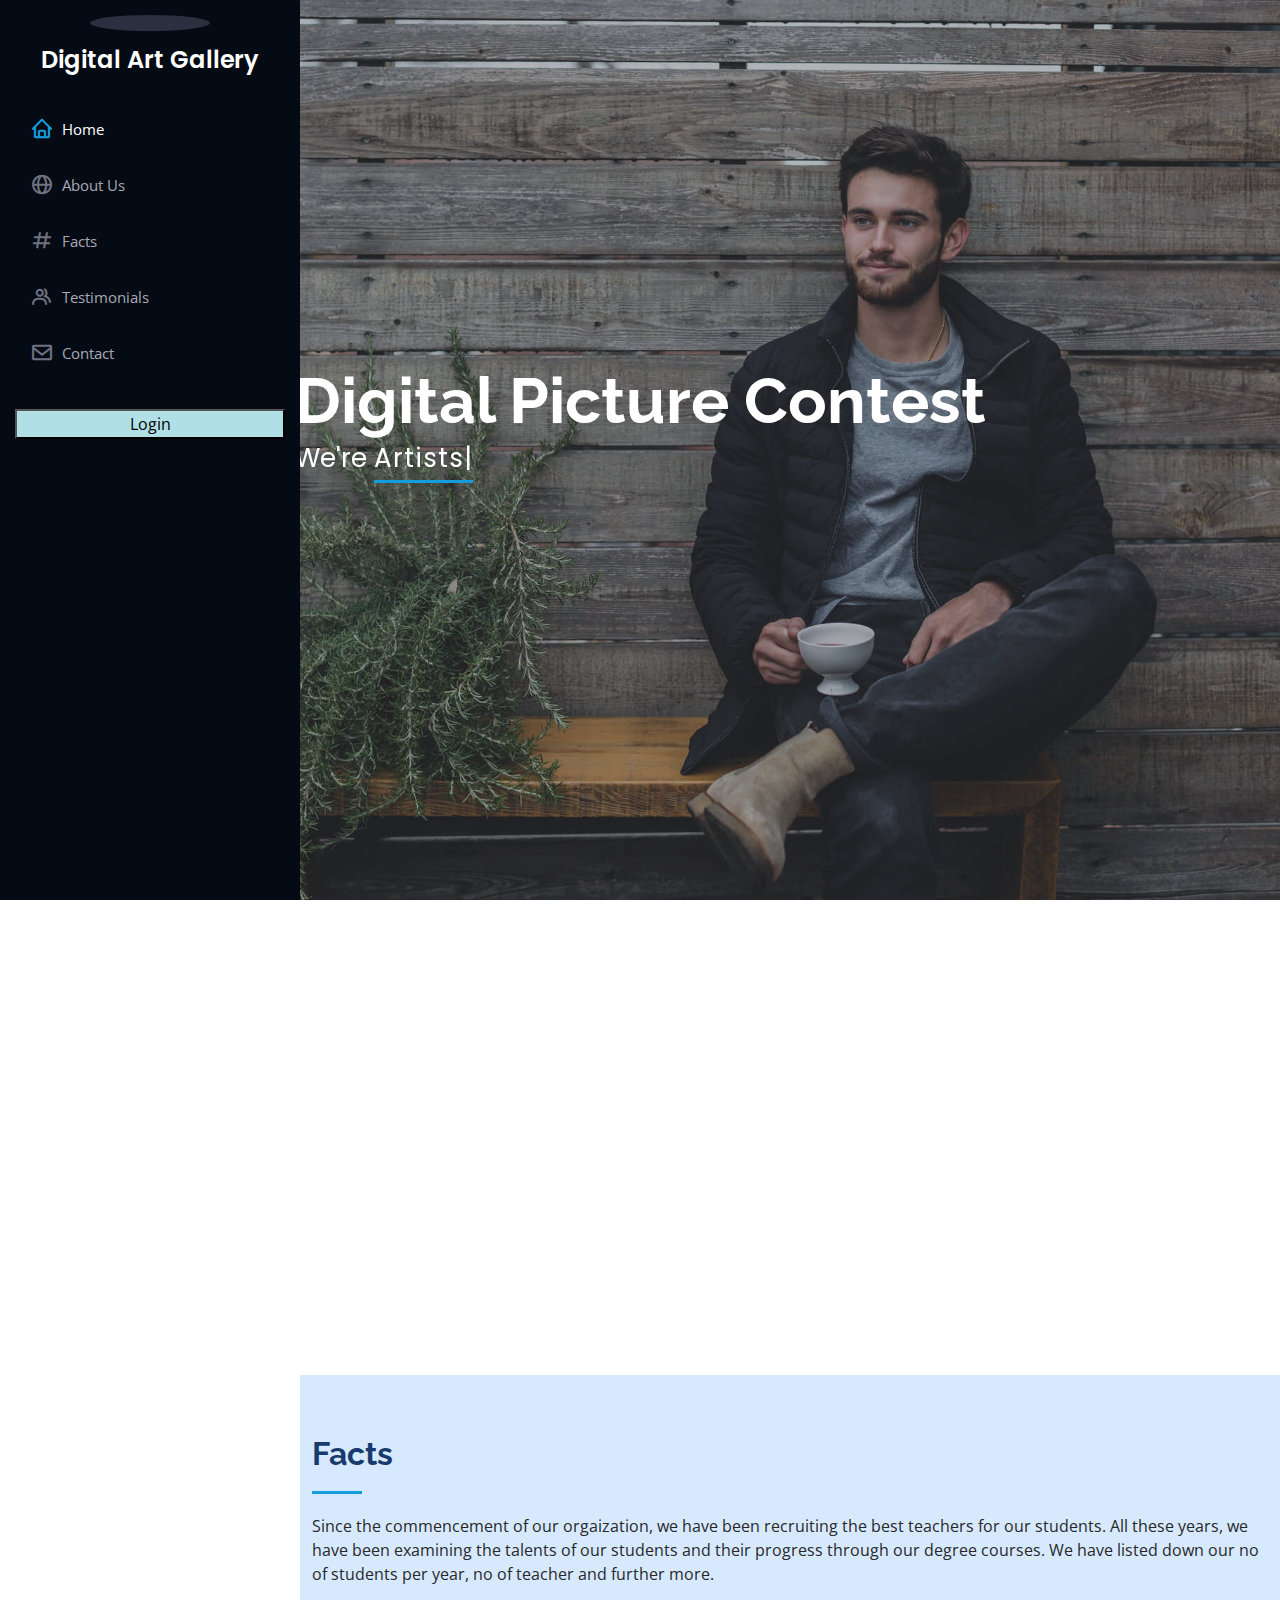
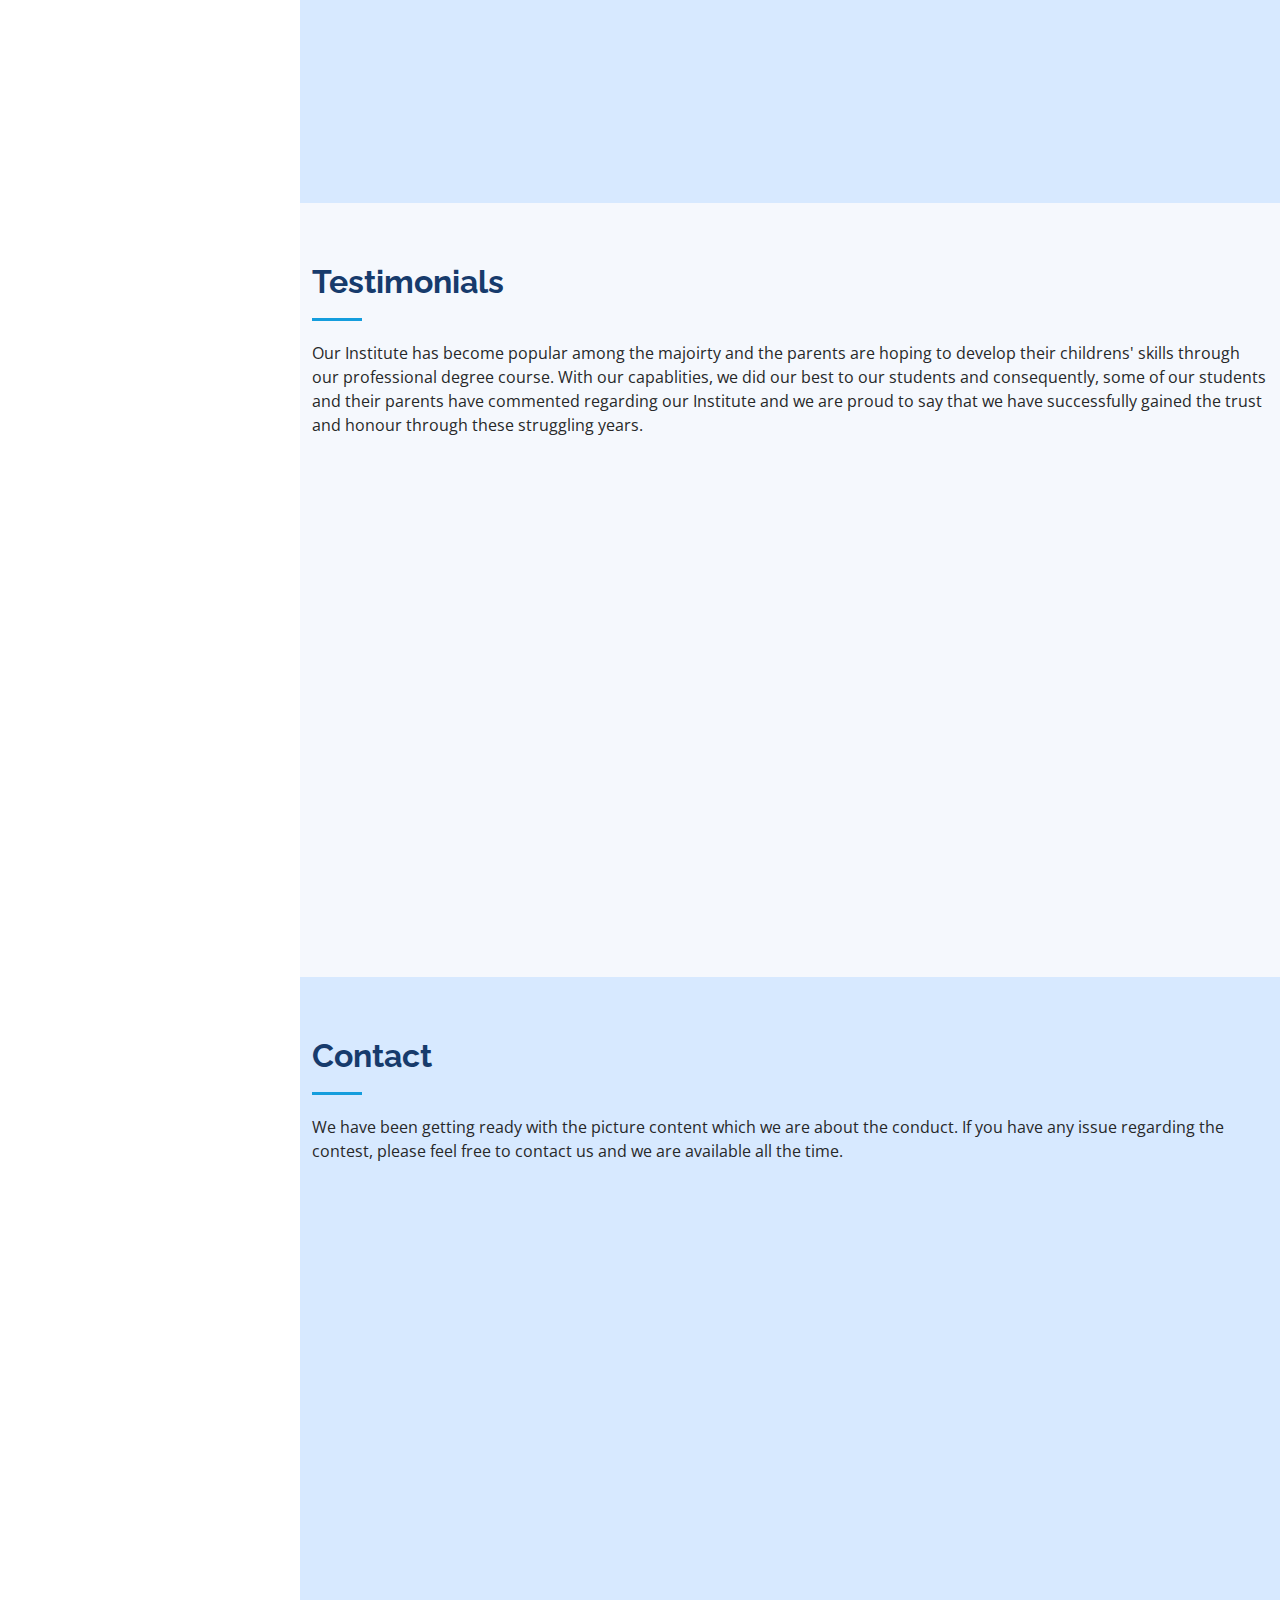
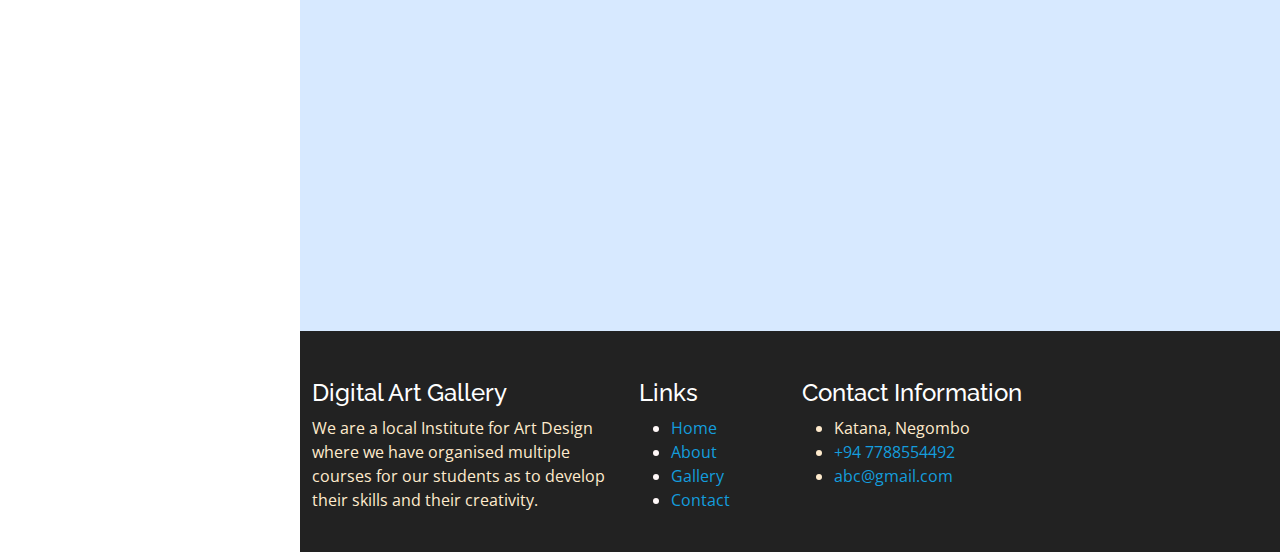
==== index.html @ f78563a1 "Upload" ====
<!DOCTYPE html>
<html lang="en">

<head>
  <meta charset="utf-8">
  <meta content="width=device-width, initial-scale=1.0" name="viewport">

  <title>Digital Art Galleryx</title>
  <meta content="" name="description">
  <meta content="" name="keywords">

  <!-- Favicons -->
  <link href="assets/img/favicon.png" rel="icon">
  <link href="assets/img/apple-touch-icon.png" rel="apple-touch-icon">

  <!-- Google Fonts -->
  <link href="https://fonts.googleapis.com/css?family=Open+Sans:300,300i,400,400i,600,600i,700,700i|Raleway:300,300i,400,400i,500,500i,600,600i,700,700i|Poppins:300,300i,400,400i,500,500i,600,600i,700,700i" rel="stylesheet">

  <!-- Vendor CSS Files -->
  <link href="assets/vendor/aos/aos.css" rel="stylesheet">
  <link href="assets/vendor/bootstrap/css/bootstrap.min.css" rel="stylesheet">
  <link href="assets/vendor/bootstrap-icons/bootstrap-icons.css" rel="stylesheet">
  <link href="assets/vendor/boxicons/css/boxicons.min.css" rel="stylesheet">
  <link href="assets/vendor/glightbox/css/glightbox.min.css" rel="stylesheet">
  <link href="assets/vendor/swiper/swiper-bundle.min.css" rel="stylesheet">

  <link href="assets/css/style.css" rel="stylesheet">

</head>

<body>

  <!-- ======= Mobile nav toggle button ======= -->
  <i class="bi bi-list mobile-nav-toggle d-xl-none"></i>

  <!-- ======= Header ======= -->
  <header id="header">
    <div class="d-flex flex-column">

      <div class="profile">
        <img src="assets/img/profile-img.jpg" alt="" class="img-fluid rounded-circle">
        <h1 class="text-light"><a href="index.html">Digital Art Gallery</a></h1>
      </div>

      <nav id="navbar" class="nav-menu navbar">
        <ul>
          <li><a href="index.html" class="nav-link scrollto active"><i class="bx bx-home"></i> <span>Home</span></a></li>
          <li><a href="#about" class="nav-link scrollto"><i class="bx bx-globe"></i> <span>About Us</span></a></li>
          <li><a href="#Facts" class="nav-link scrollto"><i class="bx bx-hash"></i> <span>Facts</span></a></li>
          <li><a href="#Testimonials" class="nav-link scrollto"><i class="bx bx-group"></i> <span>Testimonials</span></a></li>
          <li><a href="#contact" class="nav-link scrollto"><i class="bx bx-envelope"></i> <span>Contact</span></a></li>
        </ul>
      </nav><!-- .nav-menu -->
      <br>
      <button href="" style="background-color:powderblue";> <a href="login.html" style="color: black;">Login</a>  </button>
    </div>
  </header><!-- End Header -->

  <!-- ======= Hero Section ======= -->
  <section id="hero" class="d-flex flex-column justify-content-center align-items-center">
    <div class="hero-container" data-aos="fade-in">
      <h1>Digital Picture Contest</h1>
      <p>We're <span class="typed" data-typed-items="Artists, Designers, demonstrators"></span></p>
    </div>
  </section>
  <!-- End Hero -->

  <main id="main">

    <!-- ======= About Section ======= -->
    <section id="about" class="about">
      <div class="container">
        <div class="row">
          <div class="col-lg-4" data-aos="fade-right">
            <img src="assets/img/profile-img.jpg" class="img-fluid" alt="">
          </div>
          <div class="col-lg-8 pt-4 pt-lg-0 content" data-aos="fade-left">
            <h3>About Us</h3>
            <p>
              We are a local Institute for Art Design where we have organised multiple courses for our students as to develop their skills, their creativity and we make their dreams come true by leading the path to become a well-known Artist. You may communicate with our past students and get to know their experience about their time at our Institute. We have organised a picture contest and the students and outsiders have the opportunity to join this contest and perform their talents.
            </p>
            <div class="row">
              <div class="col-lg-6">
                <ul>
                  <li><i class="bi bi-chevron-right"></i> <strong>Year of Commencement</strong> <span>1 May 1995</span></li>
                  <li><i class="bi bi-chevron-right"></i> <strong>Phone:</strong> <span>+94 7788554492</span></li>
                  <li><i class="bi bi-chevron-right"></i> <strong>City:</strong> <span>Colombo, SriLanka</span></li>
                </ul>
              </div>
              <div class="col-lg-6">
                <ul>
                  <li><i class="bi bi-chevron-right"></i> <strong>Age limit:</strong> <span>Above 18</span></li>
                  <li><i class="bi bi-chevron-right"></i> <strong>Degree:</strong> <span>Master</span></li>
                  <li><i class="bi bi-chevron-right"></i> <strong>Email Address:</strong> <span>abc@gmail.com</span></li>
                </ul>
              </div>
            </div>
          </div>
        </div>

      </div>
    </section><!-- End About Section -->

    <!-- ======= Facts Section ======= -->
    <section id="Facts" class="facts">
      <div class="container">

        <div class="section-title">
          <h2>Facts</h2>
          <p>Since the commencement of our orgaization, we have been recruiting the best teachers for our students. All these years, we have been examining the talents of our students and their progress through our degree courses. We have listed down our no of students per year, no of teacher and further more.</p>
        </div>

        <div class="row no-gutters">

          <div class="col-lg-3 col-md-6 d-md-flex align-items-md-stretch" data-aos="fade-up">
            <div class="count-box">
              <i class="bi bi-emoji-smile"></i>
              <span data-purecounter-start="0" data-purecounter-end="500" data-purecounter-duration="1" class="purecounter"></span>
              <p><strong>No of Students Per Year</strong></p>
            </div>
          </div>

          <div class="col-lg-3 col-md-6 d-md-flex align-items-md-stretch" data-aos="fade-up" data-aos-delay="100">
            <div class="count-box">
              <i class="bi bi-journal-richtext"></i>
              <span data-purecounter-start="0" data-purecounter-end="45" data-purecounter-duration="1" class="purecounter"></span>
              <p><strong>Populated Arts from Contests</strong></p>
            </div>
          </div>

          <div class="col-lg-3 col-md-6 d-md-flex align-items-md-stretch" data-aos="fade-up" data-aos-delay="200">
            <div class="count-box">
              <i class="bi bi-headset"></i>
              <span data-purecounter-start="0" data-purecounter-end="50" data-purecounter-duration="1" class="purecounter"></span>
              <p><strong>professional Teachers</strong></p>
            </div>
          </div>

          <div class="col-lg-3 col-md-6 d-md-flex align-items-md-stretch" data-aos="fade-up" data-aos-delay="300">
            <div class="count-box">
              <i class="bi bi-people"></i>
              <span data-purecounter-start="0" data-purecounter-end="32" data-purecounter-duration="1" class="purecounter"></span>
              <p><strong>Awards won by our Students</strong></p>
            </div>
          </div>

        </div>

      </div>
    </section><!-- End Facts Section -->

    <!-- ======= Testimonials Section ======= -->
    <section id="Testimonials" class="testimonials section-bg">
      <div class="container">

        <div class="section-title">
          <h2>Testimonials</h2>
          <p>Our Institute has become popular among the majoirty and the parents are hoping to develop their childrens' skills through our professional degree course. With our capablities, we did our best to our students and consequently, some of our students and their parents have commented regarding our Institute and we are proud to say that we have successfully gained the trust and honour through these struggling years.
          </p>
        </div>

        <div class="testimonials-slider swiper" data-aos="fade-up" data-aos-delay="100">
          <div class="swiper-wrapper">
            <div class="swiper-slide">
              <div class="testimonial-item" data-aos="fade-up" data-aos-delay="200">
                <p>
                  <i class="bx bxs-quote-alt-left quote-icon-left"></i>
                  It is my daughter's dream to become a well-known Artist one day and as her mother, i found a good institute to develop her abilites and skills. I had a great trust that she would be able to accomplish her goal through this Institute.
                  <i class="bx bxs-quote-alt-right quote-icon-right"></i>
                </p>
                <img src="assets/img/testimonials/testimonials-3.jpg" class="testimonial-img" alt="">
                <h3>Kailey Perera</h3>
              </div>
            </div><!-- End testimonial item -->

            <div class="swiper-slide">
              <div class="testimonial-item" data-aos="fade-up" data-aos-delay="300">
                <p>
                  <i class="bx bxs-quote-alt-left quote-icon-left"></i>
                  I am a student of this Art Institute. I have been learning and performing my abilites here for more than two years. Students shared our thoughts and ideas and we had the chance to improve our presentation skills, it's not just art.
                  <i class="bx bxs-quote-alt-right quote-icon-right"></i>
                </p>
                <img src="assets/img/testimonials/testimonials-4.jpg" class="testimonial-img" alt="">
                <h3>Claira Fernando</h3>
              </div>
            </div><!-- End testimonial item -->

            <div class="swiper-slide">
              <div class="testimonial-item" data-aos="fade-up" data-aos-delay="400">
                <p>
                  <i class="bx bxs-quote-alt-left quote-icon-left"></i>
                  As a lecturer in this Institute, i proudly represent this as a good Institute for all the students who has the dream of becoming a good Artist, with a good vision of life. We teach  the beauty of nature, emotions and further.
                  <i class="bx bxs-quote-alt-right quote-icon-right"></i>
                </p>
                <img src="assets/img/testimonials/testimonials-5.jpg" class="testimonial-img" alt="">
                <h3>Hailey Ferdinanz</h3>
              </div>
            </div><!-- End testimonial item -->

          </div>
          <div class="swiper-pagination"></div>
        </div>

      </div>
    </section><!-- End Testimonials Section -->

    <!-- ======= Contact Section ======= -->
    <section id="contact" class="contact">
      <div class="container">

        <div class="section-title">
          <h2>Contact</h2>
          <p>We have been getting ready with the picture content which we are about the conduct. If you have any issue regarding the contest, please feel free to contact us and we are available all the time.</p>
        </div>

        <div class="row" data-aos="fade-in">

          <div class="col-lg-5 d-flex align-items-stretch">
            <div class="info">
              <div class="address">
                <i class="bi bi-geo-alt"></i>
                <h4>Location:</h4>
                <p>Katana, Negombo</p>
              </div>

              <div class="email">
                <i class="bi bi-envelope"></i>
                <h4>Email:</h4>
                <p>abc@gmail.com</p>
              </div>

              <div class="phone">
                <i class="bi bi-phone"></i>
                <h4>Call:</h4>
                <p>+94 7788554492</p>
              </div>
              <iframe src="https://www.google.com/maps/embed?pb=!1m18!1m12!1m3!1d3960.66135326477!2d79.84134871409549!3d6.9310188202160745!2m3!1f0!2f0!3f0!3m2!1i1024!2i768!4f13.1!3m3!1m2!1s0x3ae259a5dd257fad%3A0x283479f66c1dfcc7!2sGotagoogama!5e0!3m2!1sen!2slk!4v1651236919644!5m2!1sen!2slk" frameborder="0" style="border:0; width: 100%; height: 290px;" allowfullscreen></iframe>
            </div>

          </div>

          <div class="col-lg-7 mt-5 mt-lg-0 d-flex align-items-stretch">
            <form action="forms/contact.php" method="post" role="form" class="php-email-form">
              <div class="row">
                <div class="form-group col-md-6">
                  <label for="name">Your Name</label>
                  <input type="text" name="name" class="form-control" id="name" required>
                </div>
                <div class="form-group col-md-6">
                  <label for="name">Your Email</label>
                  <input type="email" class="form-control" name="email" id="email" required>
                </div>
              </div>
              <div class="form-group">
                <label for="name">Subject</label>
                <input type="text" class="form-control" name="subject" id="subject" required>
              </div>
              <div class="form-group">
                <label for="name">Message</label>
                <textarea class="form-control" name="message" rows="10" required></textarea>
              </div>
              <div class="my-3">
                <div class="loading">Loading</div>
                <div class="error-message"></div>
                <div class="sent-message">Your message has been sent. Thank you!</div>
              </div>
              <div class="text-center"><button type="submit">Send Message</button></div>
            </form>
          </div>

        </div>

      </div>
    </section><!-- End Contact Section -->

    <!-- ======= Footer ======= -->
    <footer id="fh5co-footer" role="contentinfo" class="fh5co-section">
      <div class="container" style="background-color: #222222;">
        <div class="row row-pb-md">
          <div class="col-md-4 fh5co-widget">
            <br><br>
            <h4 style="color:white;">Digital Art Gallery</h4>
            <p style ="color:blanchedalmond ;"> We are a local Institute for Art Design where we have organised multiple courses for our students as to develop their skills and their creativity.</p>
          </div>
          <div class="col-md-2 col-md-push-1 fh5co-widget">
            <br><br>
            <h4 style="color:white;">Links</h4>
            <ul class="fh5co-footer-links" style="color:rgb(255, 248, 248);">
              <li><a href="#">Home</a></li>
              <li><a href="#">About</a></li>
              <li><a href="#">Gallery</a></li>
              <li><a href="#">Contact</a></li>
            </ul>
          </div>
  
          <div class="col-md-4 col-md-push-1 fh5co-widget">
            <br><br>
            <h4 style="color:white;">Contact Information</h4>
            <ul class="fh5co-footer-links" style="color:blanchedalmond ;">
              <li>Katana, Negombo</li>
              <li><a href="tel://1234567920">+94 7788554492</a></li>
              <li><a href="mailto:info@yoursite.com">abc@gmail.com</a></li>
            </ul>
          </div>
        </div>
        <br>
      </div>
    </footer>
    <!-- End  Footer -->

  </main><!-- End #main -->

  <a href="#" class="back-to-top d-flex align-items-center justify-content-center"><i class="bi bi-arrow-up-short"></i></a>

  <!-- Vendor JS Files -->
  <script src="assets/vendor/purecounter/purecounter.js"></script>
  <script src="assets/vendor/aos/aos.js"></script>
  <script src="assets/vendor/bootstrap/js/bootstrap.bundle.min.js"></script>
  <script src="assets/vendor/glightbox/js/glightbox.min.js"></script>
  <script src="assets/vendor/isotope-layout/isotope.pkgd.min.js"></script>
  <script src="assets/vendor/swiper/swiper-bundle.min.js"></script>
  <script src="assets/vendor/typed.js/typed.min.js"></script>
  <script src="assets/vendor/waypoints/noframework.waypoints.js"></script>
  <script src="assets/vendor/php-email-form/validate.js"></script>

  <!-- Template Main JS File -->
  <script src="assets/js/main.js"></script>

</body>

</html>
---- assets/css/style.css ----
/**
* Template Name: iPortfolio - v3.7.0
* Template URL: https://bootstrapmade.com/iportfolio-bootstrap-portfolio-websites-template/
* Author: BootstrapMade.com
* License: https://bootstrapmade.com/license/
*/

/*--------------------------------------------------------------
# General
--------------------------------------------------------------*/
body {
  font-family: "Open Sans", sans-serif;
  color: #272829;
}

a {
  color: #149ddd;
  text-decoration: none;
}

a:hover {
  color: #37b3ed;
  text-decoration: none;
}

h1, h2, h3, h4, h5, h6 {
  font-family: "Raleway", sans-serif;
}

/*--------------------------------------------------------------
# Back to top button
--------------------------------------------------------------*/
.back-to-top {
  position: fixed;
  visibility: hidden;
  opacity: 0;
  right: 15px;
  bottom: 15px;
  z-index: 996;
  background: #149ddd;
  width: 40px;
  height: 40px;
  border-radius: 50px;
  transition: all 0.4s;
}
.back-to-top i {
  font-size: 28px;
  color: #fff;
  line-height: 0;
}
.back-to-top:hover {
  background: #2eafec;
  color: #fff;
}
.back-to-top.active {
  visibility: visible;
  opacity: 1;
}

/*--------------------------------------------------------------
# Header
--------------------------------------------------------------*/
#header {
  position: fixed;
  top: 0;
  left: 0;
  bottom: 0;
  width: 300px;
  transition: all ease-in-out 0.5s;
  z-index: 9997;
  transition: all 0.5s;
  padding: 0 15px;
  background: #040b14;
  overflow-y: auto;
}
#header .profile img {
  margin: 15px auto;
  display: block;
  width: 120px;
  border: 8px solid #2c2f3f;
}
#header .profile h1 {
  font-size: 24px;
  margin: 0;
  padding: 0;
  font-weight: 600;
  -moz-text-align-last: center;
  text-align-last: center;
  font-family: "Poppins", sans-serif;
}
#header .profile h1 a, #header .profile h1 a:hover {
  color: #fff;
  text-decoration: none;
}
#header .profile .social-links a {
  font-size: 18px;
  display: inline-block;
  background: #212431;
  color: #fff;
  line-height: 1;
  padding: 8px 0;
  margin-right: 4px;
  border-radius: 50%;
  text-align: center;
  width: 36px;
  height: 36px;
  transition: 0.3s;
}
#header .profile .social-links a:hover {
  background: #149ddd;
  color: #fff;
  text-decoration: none;
}

#main {
  margin-left: 300px;
}

@media (max-width: 1199px) {
  #header {
    left: -300px;
  }

  #main {
    margin-left: 0;
  }
}
/*--------------------------------------------------------------
# Navigation Menu
--------------------------------------------------------------*/
/* Desktop Navigation */
.nav-menu {
  padding: 30px 0 0 0;
}
.nav-menu * {
  margin: 0;
  padding: 0;
  list-style: none;
}
.nav-menu > ul > li {
  position: relative;
  white-space: nowrap;
}
.nav-menu a, .nav-menu a:focus {
  display: flex;
  align-items: center;
  color: #a8a9b4;
  padding: 12px 15px;
  margin-bottom: 8px;
  transition: 0.3s;
  font-size: 15px;
}
.nav-menu a i, .nav-menu a:focus i {
  font-size: 24px;
  padding-right: 8px;
  color: #6f7180;
}
.nav-menu a:hover, .nav-menu .active, .nav-menu .active:focus, .nav-menu li:hover > a {
  text-decoration: none;
  color: #fff;
}
.nav-menu a:hover i, .nav-menu .active i, .nav-menu .active:focus i, .nav-menu li:hover > a i {
  color: #149ddd;
}

/* Mobile Navigation */
.mobile-nav-toggle {
  position: fixed;
  right: 15px;
  top: 15px;
  z-index: 9998;
  border: 0;
  font-size: 24px;
  transition: all 0.4s;
  outline: none !important;
  background-color: #149ddd;
  color: #fff;
  width: 40px;
  height: 40px;
  display: inline-flex;
  align-items: center;
  justify-content: center;
  line-height: 0;
  border-radius: 50px;
  cursor: pointer;
}

.mobile-nav-active {
  overflow: hidden;
}
.mobile-nav-active #header {
  left: 0;
}

.topnav .search-container {
  float: right;
}

.topnav input[type=text] {
  padding: 6px;
  margin-top: 8px;
  font-size: 17px;
  border: none;
}

.topnav .search-container button {
  float: right;
  padding: 6px 10px;
  margin-top: 8px;
  margin-right: 16px;
  background: #ddd;
  font-size: 17px;
  border: none;
  cursor: pointer;
}

.topnav .search-container button:hover {
  background: #ccc;
}

@media screen and (max-width: 600px) {
  .topnav .search-container {
    float: none;
  }
  .topnav a, .topnav input[type=text], .topnav .search-container button {
    float: none;
    display: block;
    text-align: left;
    width: 100%;
    margin: 0;
    padding: 14px;
  }
  .topnav input[type=text] {
    border: 1px solid #ccc;  
  }
}

/*--------------------------------------------------------------
# Hero Section
--------------------------------------------------------------*/
#hero {
  width: 100%;
  height: 100vh;
  background: url("../img/hero-bg.jpg") top center;
  background-size: cover;
}
#hero:before {
  content: "";
  background: rgba(5, 13, 24, 0.3);
  position: absolute;
  bottom: 0;
  top: 0;
  left: 0;
  right: 0;
  z-index: 1;
}
#hero .hero-container {
  position: relative;
  z-index: 2;
  min-width: 300px;
}
#hero h1 {
  margin: 0 0 10px 0;
  font-size: 64px;
  font-weight: 700;
  line-height: 56px;
  color: #fff;
}
#hero p {
  color: #fff;
  margin-bottom: 50px;
  font-size: 26px;
  font-family: "Poppins", sans-serif;
}
#hero p span {
  color: #fff;
  padding-bottom: 4px;
  letter-spacing: 1px;
  border-bottom: 3px solid #149ddd;
}
@media (min-width: 1024px) {
  #hero {
    background-attachment: fixed;
  }
}
@media (max-width: 768px) {
  #hero h1 {
    font-size: 28px;
    line-height: 36px;
  }
  #hero h2 {
    font-size: 18px;
    line-height: 24px;
    margin-bottom: 30px;
  }
}

/*--------------------------------------------------------------
# Sections General
--------------------------------------------------------------*/
section {
  padding: 60px 0;
  overflow: hidden;
}

.section-bg {
  background: #f5f8fd;
}

.section-title {
  padding-bottom: 30px;
}
.section-title h2 {
  font-size: 32px;
  font-weight: bold;
  margin-bottom: 20px;
  padding-bottom: 20px;
  position: relative;
  color: #173b6c;
}
.section-title h2::after {
  content: "";
  position: absolute;
  display: block;
  width: 50px;
  height: 3px;
  background: #149ddd;
  bottom: 0;
  left: 0;
}
.section-title p {
  margin-bottom: 0;
}

/*--------------------------------------------------------------
# About
--------------------------------------------------------------*/
.about .content h3 {
  font-weight: 700;
  font-size: 26px;
  color: #173b6c;
}
.about .content ul {
  list-style: none;
  padding: 0;
}
.about .content ul li {
  margin-bottom: 20px;
  display: flex;
  align-items: center;
}
.about .content ul strong {
  margin-right: 10px;
}
.about .content ul i {
  font-size: 16px;
  margin-right: 5px;
  color: #149ddd;
  line-height: 0;
}
.about .content p:last-child {
  margin-bottom: 0;
}

/*--------------------------------------------------------------
# Facts
--------------------------------------------------------------*/
.facts {
  padding-bottom: 30px;
  background-color: #d7e9ff;
}
.facts .count-box {
  padding: 30px;
  width: 100%;
}
.facts .count-box i {
  display: block;
  font-size: 44px;
  color: #149ddd;
  float: left;
  line-height: 0;
}
.facts .count-box span {
  font-size: 48px;
  line-height: 40px;
  display: block;
  font-weight: 700;
  color: #050d18;
  margin-left: 60px;
}
.facts .count-box p {
  padding: 15px 0 0 0;
  margin: 0 0 0 60px;
  font-family: "Raleway", sans-serif;
  font-size: 14px;
  color: #122f57;
}
.facts .count-box a {
  font-weight: 600;
  display: block;
  margin-top: 20px;
  color: #122f57;
  font-size: 15px;
  font-family: "Poppins", sans-serif;
  transition: ease-in-out 0.3s;
}
.facts .count-box a:hover {
  color: #1f5297;
}

/*--------------------------------------------------------------
# Skills
--------------------------------------------------------------*/
.skills .progress {
  height: 60px;
  display: block;
  background: none;
  border-radius: 0;
}
.skills .progress .skill {
  padding: 0;
  margin: 0 0 6px 0;
  text-transform: uppercase;
  display: block;
  font-weight: 600;
  font-family: "Poppins", sans-serif;
  color: #050d18;
}
.skills .progress .skill .val {
  float: right;
  font-style: normal;
}
.skills .progress-bar-wrap {
  background: #dce8f8;
  height: 10px;
}
.skills .progress-bar {
  width: 1px;
  height: 10px;
  transition: 0.9s;
  background-color: #149ddd;
}

/*--------------------------------------------------------------
# Resume
--------------------------------------------------------------*/
.resume .resume-title {
  font-size: 26px;
  font-weight: 700;
  margin-top: 20px;
  margin-bottom: 20px;
  color: #050d18;
}
.resume .resume-item {
  padding: 0 0 20px 20px;
  margin-top: -2px;
  border-left: 2px solid #1f5297;
  position: relative;
}
.resume .resume-item h4 {
  line-height: 18px;
  font-size: 18px;
  font-weight: 600;
  text-transform: uppercase;
  font-family: "Poppins", sans-serif;
  color: #050d18;
  margin-bottom: 10px;
}
.resume .resume-item h5 {
  font-size: 16px;
  background: #e4edf9;
  padding: 5px 15px;
  display: inline-block;
  font-weight: 600;
  margin-bottom: 10px;
}
.resume .resume-item ul {
  padding-left: 20px;
}
.resume .resume-item ul li {
  padding-bottom: 10px;
}
.resume .resume-item:last-child {
  padding-bottom: 0;
}
.resume .resume-item::before {
  content: "";
  position: absolute;
  width: 16px;
  height: 16px;
  border-radius: 50px;
  left: -9px;
  top: 0;
  background: #fff;
  border: 2px solid #1f5297;
}

/*--------------------------------------------------------------
# Portfolio
--------------------------------------------------------------*/
.portfolio .portfolio-item {
  margin-bottom: 30px;
}
.portfolio #portfolio-flters {
  padding: 0;
  margin: 0 auto 35px auto;
  list-style: none;
  text-align: center;
  background: #fff;
  border-radius: 50px;
  padding: 2px 15px;
}
.portfolio #portfolio-flters li {
  cursor: pointer;
  display: inline-block;
  padding: 10px 15px 8px 15px;
  font-size: 14px;
  font-weight: 600;
  line-height: 1;
  text-transform: uppercase;
  color: #272829;
  margin-bottom: 5px;
  transition: all 0.3s ease-in-out;
}
.portfolio #portfolio-flters li:hover, .portfolio #portfolio-flters li.filter-active {
  color: #149ddd;
}
.portfolio #portfolio-flters li:last-child {
  margin-right: 0;
}
.portfolio .portfolio-wrap {
  transition: 0.3s;
  position: relative;
  overflow: hidden;
  z-index: 1;
}
.portfolio .portfolio-wrap::before {
  content: "";
  background: rgba(255, 255, 255, 0.5);
  position: absolute;
  left: 0;
  right: 0;
  top: 0;
  bottom: 0;
  transition: all ease-in-out 0.3s;
  z-index: 2;
  opacity: 0;
}
.portfolio .portfolio-wrap .portfolio-links {
  opacity: 1;
  left: 0;
  right: 0;
  bottom: -60px;
  z-index: 3;
  position: absolute;
  transition: all ease-in-out 0.3s;
  display: flex;
  justify-content: center;
}
.portfolio .portfolio-wrap .portfolio-links a {
  color: #fff;
  font-size: 28px;
  text-align: center;
  background: rgba(20, 157, 221, 0.75);
  transition: 0.3s;
  width: 50%;
}
.portfolio .portfolio-wrap .portfolio-links a:hover {
  background: rgba(20, 157, 221, 0.95);
}
.portfolio .portfolio-wrap .portfolio-links a + a {
  border-left: 1px solid #37b3ed;
}
.portfolio .portfolio-wrap:hover::before {
  top: 0;
  left: 0;
  right: 0;
  bottom: 0;
  opacity: 1;
}
.portfolio .portfolio-wrap:hover .portfolio-links {
  opacity: 1;
  bottom: 0;
}

/*--------------------------------------------------------------
# Portfolio Details
--------------------------------------------------------------*/
.portfolio-details {
  padding-top: 40px;
}
.portfolio-details .portfolio-details-slider img {
  width: 100%;
}
.portfolio-details .portfolio-details-slider .swiper-pagination {
  margin-top: 20px;
  position: relative;
}
.portfolio-details .portfolio-details-slider .swiper-pagination .swiper-pagination-bullet {
  width: 12px;
  height: 12px;
  background-color: #fff;
  opacity: 1;
  border: 1px solid #149ddd;
}
.portfolio-details .portfolio-details-slider .swiper-pagination .swiper-pagination-bullet-active {
  background-color: #149ddd;
}
.portfolio-details .portfolio-info {
  padding: 30px;
  box-shadow: 0px 0 30px rgba(5, 13, 24, 0.08);
}
.portfolio-details .portfolio-info h3 {
  font-size: 22px;
  font-weight: 700;
  margin-bottom: 20px;
  padding-bottom: 20px;
  border-bottom: 1px solid #eee;
}
.portfolio-details .portfolio-info ul {
  list-style: none;
  padding: 0;
  font-size: 15px;
}
.portfolio-details .portfolio-info ul li + li {
  margin-top: 10px;
}
.portfolio-details .portfolio-description {
  padding-top: 30px;
}
.portfolio-details .portfolio-description h2 {
  font-size: 26px;
  font-weight: 700;
  margin-bottom: 20px;
}
.portfolio-details .portfolio-description p {
  padding: 0;
}

/*--------------------------------------------------------------
# Services
--------------------------------------------------------------*/
.services .icon-box {
  margin-bottom: 20px;
}
.services .icon {
  float: left;
  display: flex;
  align-items: center;
  justify-content: center;
  width: 54px;
  height: 54px;
  background: #149ddd;
  border-radius: 50%;
  transition: 0.5s;
  border: 1px solid #149ddd;
}
.services .icon i {
  color: #fff;
  font-size: 24px;
  line-height: 0;
}
.services .icon-box:hover .icon {
  background: #fff;
}
.services .icon-box:hover .icon i {
  color: #149ddd;
}
.services .title {
  margin-left: 80px;
  font-weight: 700;
  margin-bottom: 15px;
  font-size: 18px;
}
.services .title a {
  color: #343a40;
}
.services .title a:hover {
  color: #149ddd;
}
.services .description {
  margin-left: 80px;
  line-height: 24px;
  font-size: 14px;
}

/*--------------------------------------------------------------
# Testimonials
--------------------------------------------------------------*/
.testimonials .testimonials-carousel, .testimonials .testimonials-slider {
  overflow: hidden;
}
.testimonials .testimonial-item {
  box-sizing: content-box;
  text-align: center;
  min-height: 320px;
}
.testimonials .testimonial-item .testimonial-img {
  width: 90px;
  border-radius: 50%;
  margin: 0 auto;
}
.testimonials .testimonial-item h3 {
  font-size: 18px;
  font-weight: bold;
  margin: 10px 0 5px 0;
  color: #111;
}
.testimonials .testimonial-item h4 {
  font-size: 14px;
  color: #999;
  margin: 0;
}
.testimonials .testimonial-item .quote-icon-left, .testimonials .testimonial-item .quote-icon-right {
  color: #fff;
  font-size: 26px;
}
.testimonials .testimonial-item .quote-icon-left {
  display: inline-block;
  left: -5px;
  position: relative;
}
.testimonials .testimonial-item .quote-icon-right {
  display: inline-block;
  right: -5px;
  position: relative;
  top: 10px;
}
.testimonials .testimonial-item p {
  font-style: italic;
  margin: 0 15px 15px 15px;
  padding: 20px;
  background: #fff;
  position: relative;
  margin-bottom: 35px;
  border-radius: 6px;
  box-shadow: 0px 2px 15px rgba(0, 0, 0, 0.1);
}
.testimonials .testimonial-item p::after {
  content: "";
  width: 0;
  height: 0;
  border-top: 20px solid #fff;
  border-right: 20px solid transparent;
  border-left: 20px solid transparent;
  position: absolute;
  bottom: -20px;
  left: calc(50% - 20px);
}
.testimonials .swiper-pagination {
  margin-top: 20px;
  position: relative;
}
.testimonials .swiper-pagination .swiper-pagination-bullet {
  width: 12px;
  height: 12px;
  background-color: #fff;
  opacity: 1;
  border: 1px solid #149ddd;
}
.testimonials .swiper-pagination .swiper-pagination-bullet-active {
  background-color: #149ddd;
}

/*--------------------------------------------------------------
# Contact
--------------------------------------------------------------*/
.contact {
  padding-bottom: 130px;
  background-color: #d7e9ff;
}
.contact .info {
  padding: 30px;
  background: #fff;
  width: 100%;
  box-shadow: 0 0 24px 0 rgba(0, 0, 0, 0.12);
}
.contact .info i {
  font-size: 20px;
  color: #149ddd;
  float: left;
  width: 44px;
  height: 44px;
  background: #dff3fc;
  display: flex;
  justify-content: center;
  align-items: center;
  border-radius: 50px;
  transition: all 0.3s ease-in-out;
}
.contact .info h4 {
  padding: 0 0 0 60px;
  font-size: 22px;
  font-weight: 600;
  margin-bottom: 5px;
  color: #050d18;
}
.contact .info p {
  padding: 0 0 10px 60px;
  margin-bottom: 20px;
  font-size: 14px;
  color: #173b6c;
}
.contact .info .email p {
  padding-top: 5px;
}
.contact .info .social-links {
  padding-left: 60px;
}
.contact .info .social-links a {
  font-size: 18px;
  display: inline-block;
  background: #333;
  color: #fff;
  line-height: 1;
  padding: 8px 0;
  border-radius: 50%;
  text-align: center;
  width: 36px;
  height: 36px;
  transition: 0.3s;
  margin-right: 10px;
}
.contact .info .social-links a:hover {
  background: #149ddd;
  color: #fff;
}
.contact .info .email:hover i, .contact .info .address:hover i, .contact .info .phone:hover i {
  background: #149ddd;
  color: #fff;
}
.contact .php-email-form {
  width: 100%;
  padding: 30px;
  background: #fff;
  box-shadow: 0 0 24px 0 rgba(0, 0, 0, 0.12);
}
.contact .php-email-form .form-group {
  padding-bottom: 8px;
}
.contact .php-email-form .validate {
  display: none;
  color: red;
  margin: 0 0 15px 0;
  font-weight: 400;
  font-size: 13px;
}
.contact .php-email-form .error-message {
  display: none;
  color: #fff;
  background: #ed3c0d;
  text-align: left;
  padding: 15px;
  font-weight: 600;
}
.contact .php-email-form .error-message br + br {
  margin-top: 25px;
}
.contact .php-email-form .sent-message {
  display: none;
  color: #fff;
  background: #18d26e;
  text-align: center;
  padding: 15px;
  font-weight: 600;
}
.contact .php-email-form .loading {
  display: none;
  background: #fff;
  text-align: center;
  padding: 15px;
}
.contact .php-email-form .loading:before {
  content: "";
  display: inline-block;
  border-radius: 50%;
  width: 24px;
  height: 24px;
  margin: 0 10px -6px 0;
  border: 3px solid #18d26e;
  border-top-color: #eee;
  -webkit-animation: animate-loading 1s linear infinite;
  animation: animate-loading 1s linear infinite;
}
.contact .php-email-form .form-group {
  margin-bottom: 15px;
}
.contact .php-email-form label {
  padding-bottom: 8px;
}
.contact .php-email-form input, .contact .php-email-form textarea {
  border-radius: 0;
  box-shadow: none;
  font-size: 14px;
}
.contact .php-email-form input {
  height: 44px;
}
.contact .php-email-form textarea {
  padding: 10px 15px;
}
.contact .php-email-form button[type=submit] {
  background: #149ddd;
  border: 0;
  padding: 10px 24px;
  color: #fff;
  transition: 0.4s;
  border-radius: 4px;
}
.contact .php-email-form button[type=submit]:hover {
  background: #37b3ed;
}
@-webkit-keyframes animate-loading {
  0% {
    transform: rotate(0deg);
  }
  100% {
    transform: rotate(360deg);
  }
}
@keyframes animate-loading {
  0% {
    transform: rotate(0deg);
  }
  100% {
    transform: rotate(360deg);
  }
}

/*--------------------------------------------------------------
# Breadcrumbs
--------------------------------------------------------------*/
.breadcrumbs {
  padding: 20px 0;
  background: #f9f9f9;
}
.breadcrumbs h2 {
  font-size: 26px;
  font-weight: 300;
}
.breadcrumbs ol {
  display: flex;
  flex-wrap: wrap;
  list-style: none;
  padding: 0;
  margin: 0;
  font-size: 15px;
}
.breadcrumbs ol li + li {
  padding-left: 10px;
}
.breadcrumbs ol li + li::before {
  display: inline-block;
  padding-right: 10px;
  color: #0e2442;
  content: "/";
}
@media (max-width: 768px) {
  .breadcrumbs .d-flex {
    display: block !important;
  }
  .breadcrumbs ol {
    display: block;
  }
  .breadcrumbs ol li {
    display: inline-block;
  }
}

/*--------------------------------------------------------------
# Footer
--------------------------------------------------------------*/
#footer {
  padding: 15px;
  color: #f4f6fd;
  font-size: 14px;
  position: fixed;
  left: 0;
  bottom: 0;
  width: 300px;
  z-index: 9999;
  background: #040b14;
}
#footer .copyright {
  text-align: center;
}
#footer .credits {
  padding-top: 5px;
  text-align: center;
  font-size: 13px;
  color: #eaebf0;
}
@media (max-width: 1199px) {
  #footer {
    position: static;
    width: auto;
    padding-right: 20px 15px;
  }
}

#fh5co-blog .fh5co-heading, #fh5co-contact .fh5co-heading {
  margin-bottom: 170px;
}
@media screen and (max-width: 768px) {
  #fh5co-blog .fh5co-heading, #fh5co-contact .fh5co-heading {
    margin-bottom: 50px;
  }
}
#fh5co-blog .fh5co-heading h2, #fh5co-contact .fh5co-heading h2 {
  font-family: "Satisfy", cursive;
  color: #fff;
}

.fh5co-blog {
  width: 100%;
  float: left;
  margin-bottom: 40px;
}
@media screen and (max-width: 768px) {
  .fh5co-blog {
    width: 100%;
  }
}
.fh5co-blog .blog-bg {
  display: block;
  width: 100%;
  background-size: cover;
  background-position: center center;
  background-repeat: no-repeat;
  position: relative;
  height: 300px;
}
@media screen and (max-width: 768px) {
  .fh5co-blog .blog-bg {
    height: 400px;
  }
}
.fh5co-blog .blog-text {
  margin-bottom: 30px;
  position: relative;
  width: 100%;
  padding: 30px;
  float: left;
  background: rgba(255, 255, 255, 0.03);
  -webkit-box-shadow: 0px 2px 5px 0px rgba(0, 0, 0, 0.06);
  -moz-box-shadow: 0px 2px 5px 0px rgba(0, 0, 0, 0.06);
  box-shadow: 0px 2px 5px 0px rgba(0, 0, 0, 0.06);
  -webkit-transition: 0.3s;
  -o-transition: 0.3s;
  transition: 0.3s;
}
.fh5co-blog .blog-text span {
  display: inline-block;
  margin-bottom: 20px;
  font-size: 14px !important;
  color: rgba(0, 0, 0, 0.3);
}
.fh5co-blog .blog-text .stuff {
  margin: 0;
  padding: 0;
  border-top: 1px solid rgba(0, 0, 0, 0.05);
  padding-top: 20px;
}
.fh5co-blog .blog-text .stuff li {
  list-style: none;
  display: inline-block;
  margin-left: 10px;
  color: #fff;
}
.fh5co-blog .blog-text .stuff li:first-child {
  margin-left: 0;
}
.fh5co-blog .blog-text .stuff li:last-child {
  float: right;
}
.fh5co-blog .blog-text .stuff li:last-child i {
  padding-right: 0;
  padding-left: 10px;
}
.fh5co-blog .blog-text .stuff li i {
  margin-top: 7px;
  margin-right: 5px;
  color: rgba(255, 255, 255, 0.5);
  float: left;
  font-size: 14px;
  padding-right: 5px;
}
.fh5co-blog .blog-text h3 {
  font-size: 24px;
  margin-bottom: 20px;
  line-height: 1.5;
}
.fh5co-blog .blog-text h3 a {
  color: white;
}
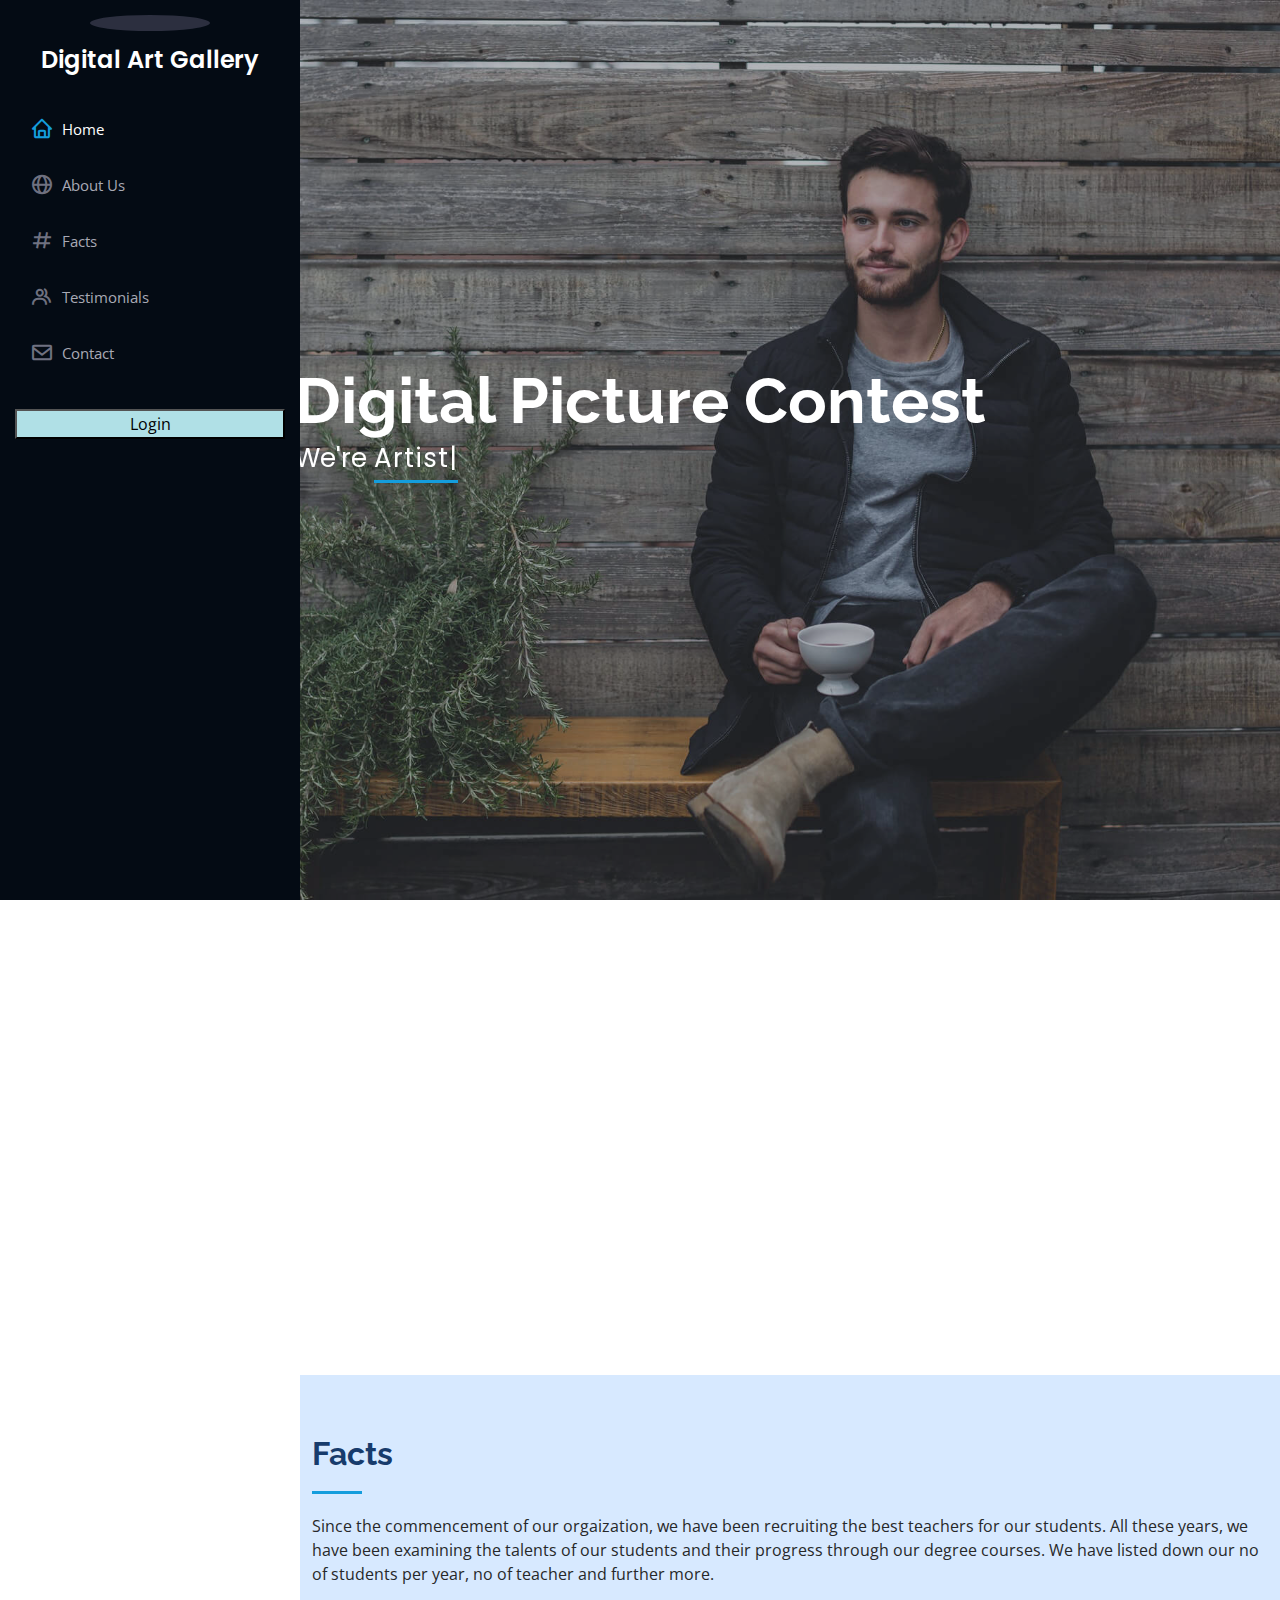
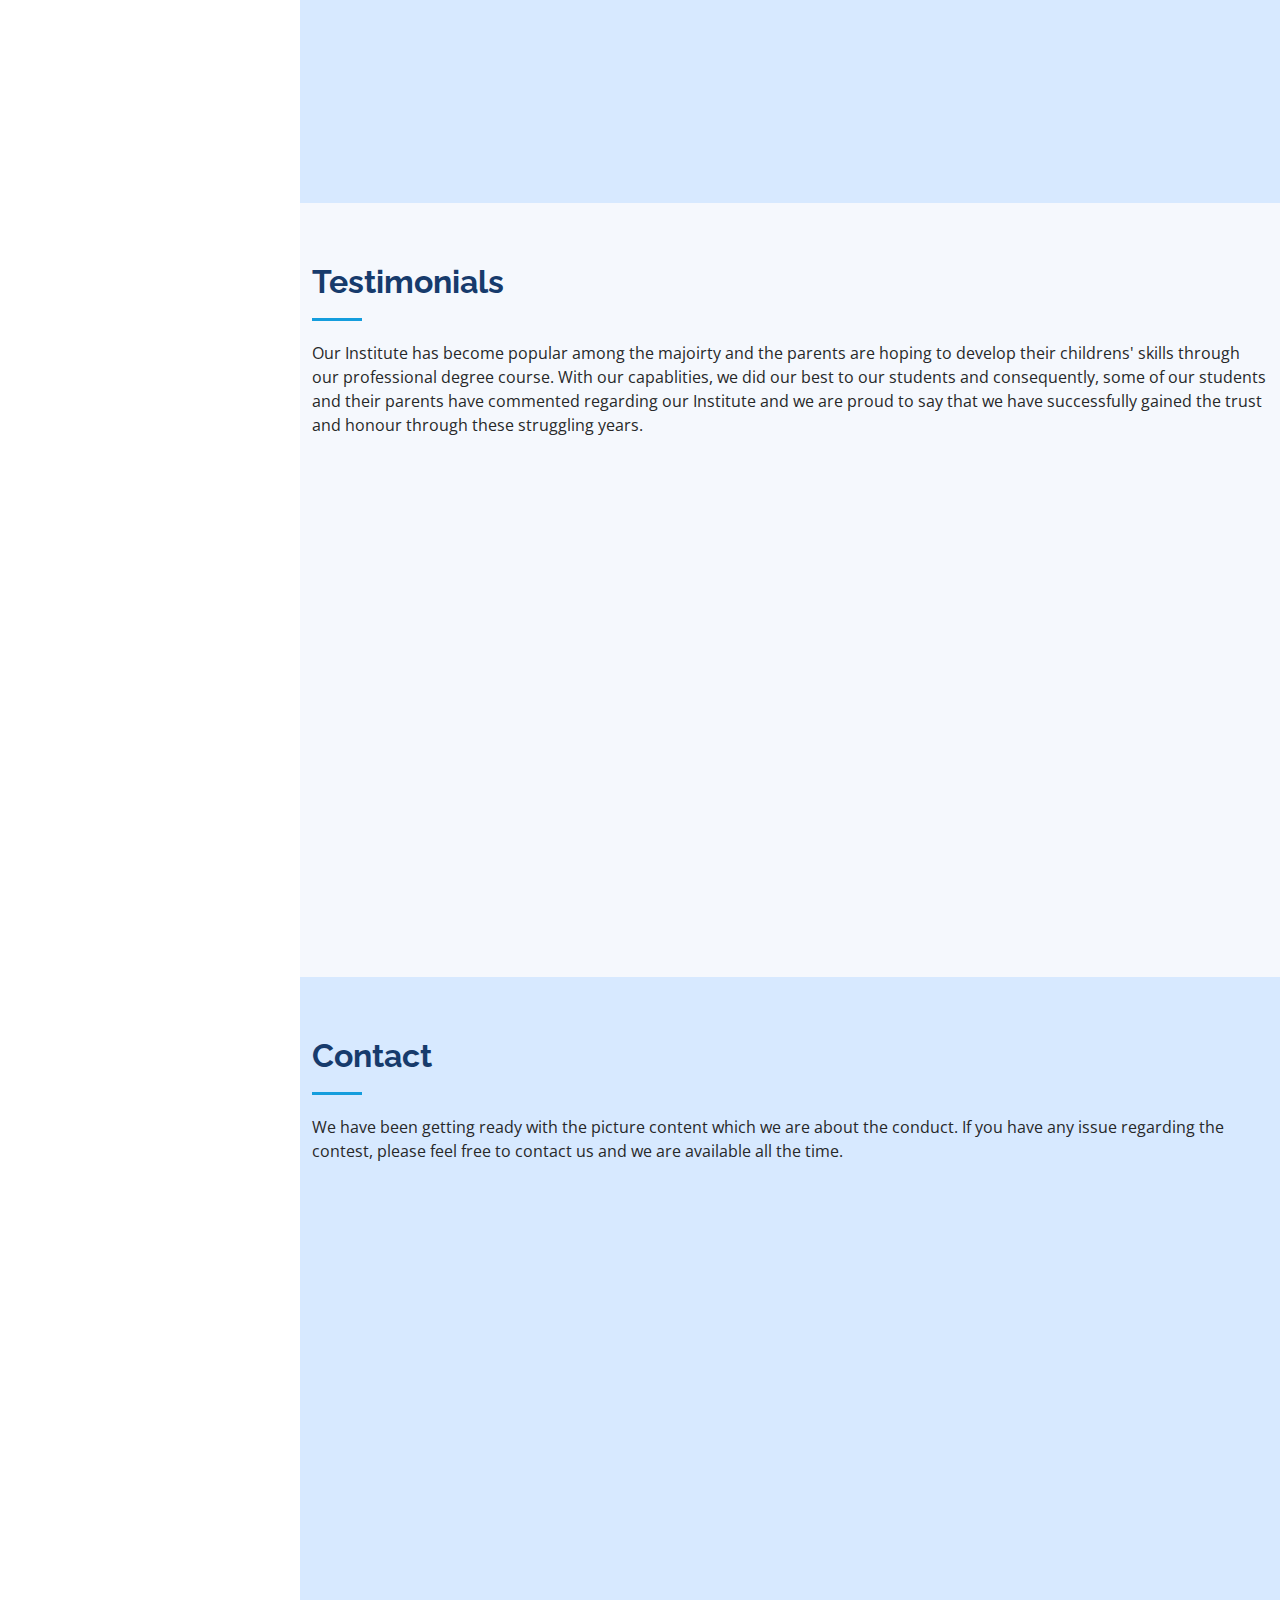
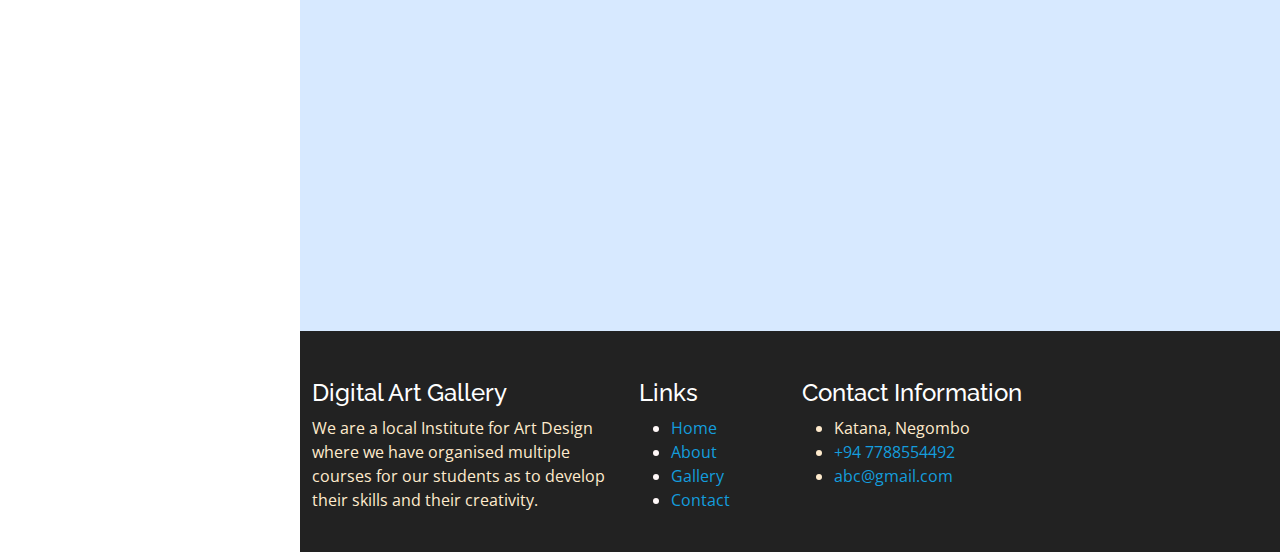
==== commit 60a84bdd: "Update Index" ====
--- a/index.html
+++ b/index.html
@@ -5,7 +5,7 @@
   <meta charset="utf-8">
   <meta content="width=device-width, initial-scale=1.0" name="viewport">
 
-  <title>Digital Art Galleryx</title>
+  <title>Digital Art Gallery</title>
   <meta content="" name="description">
   <meta content="" name="keywords">
 
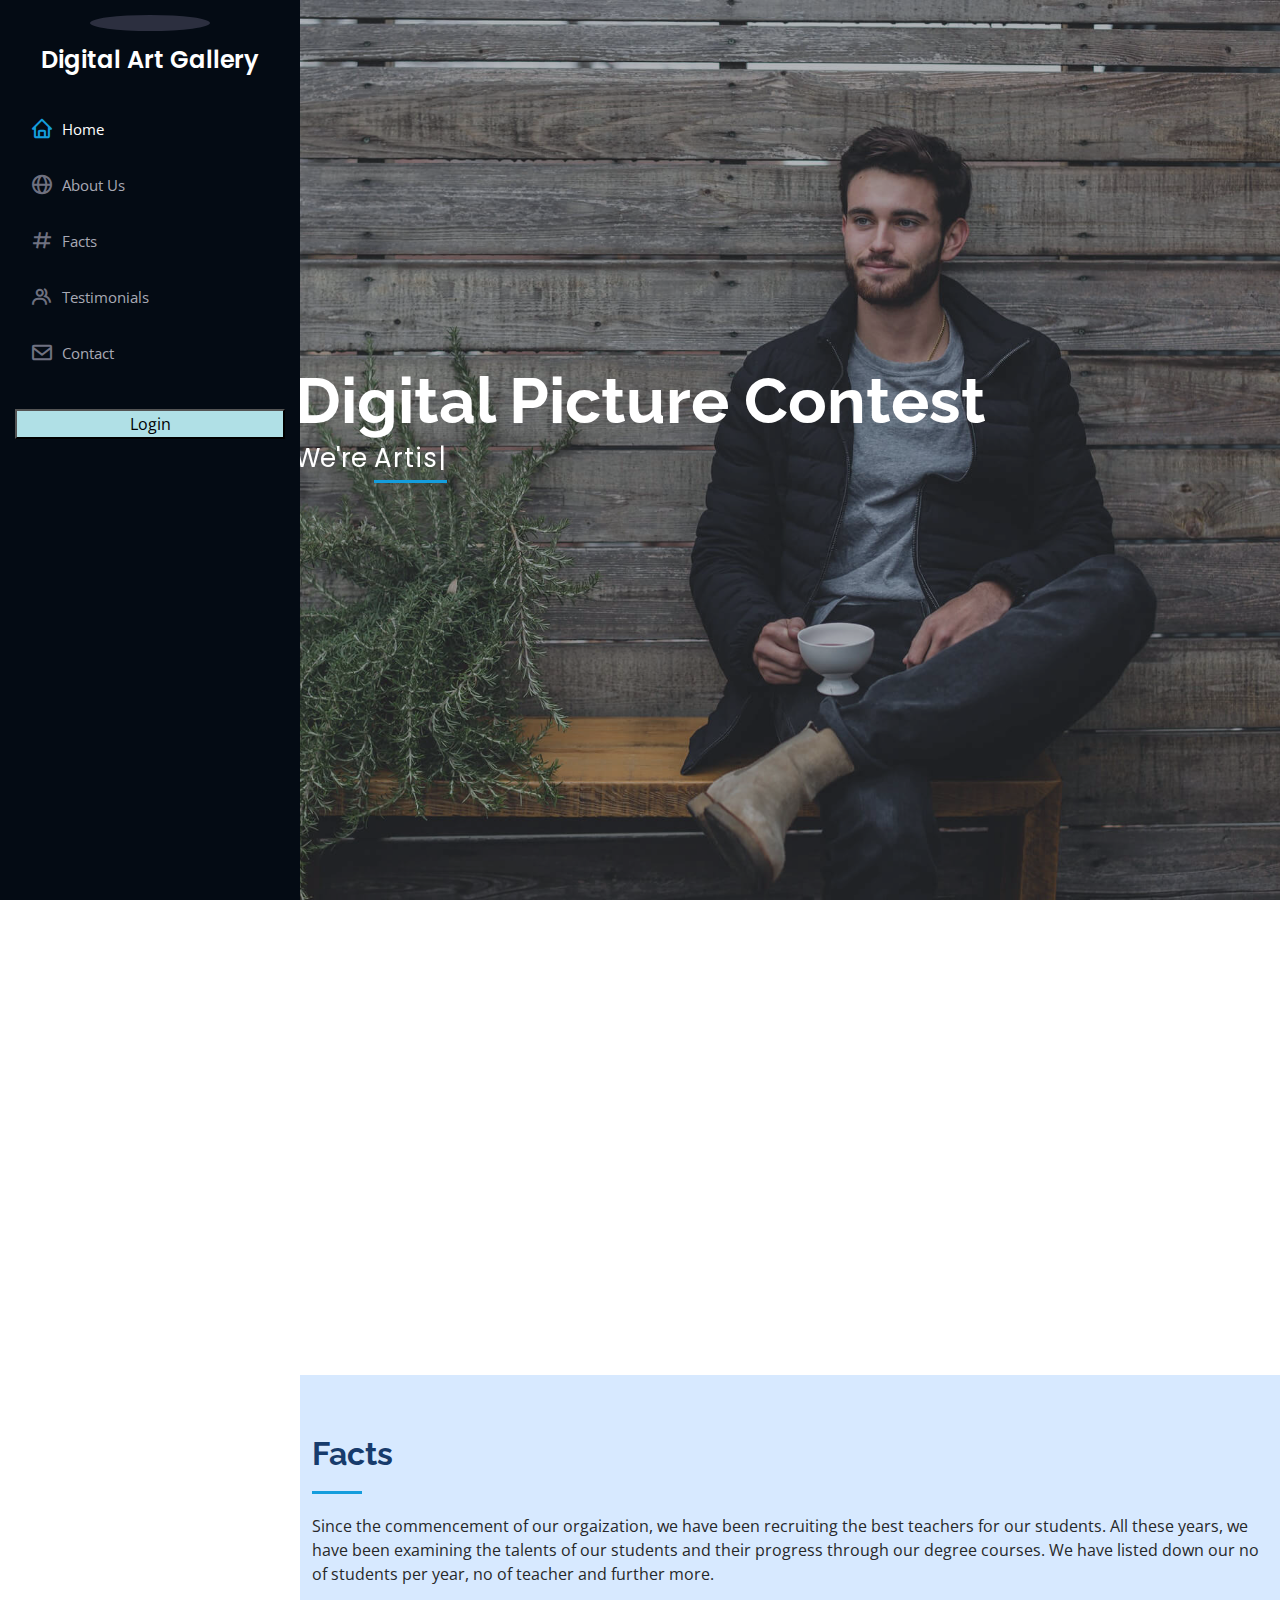
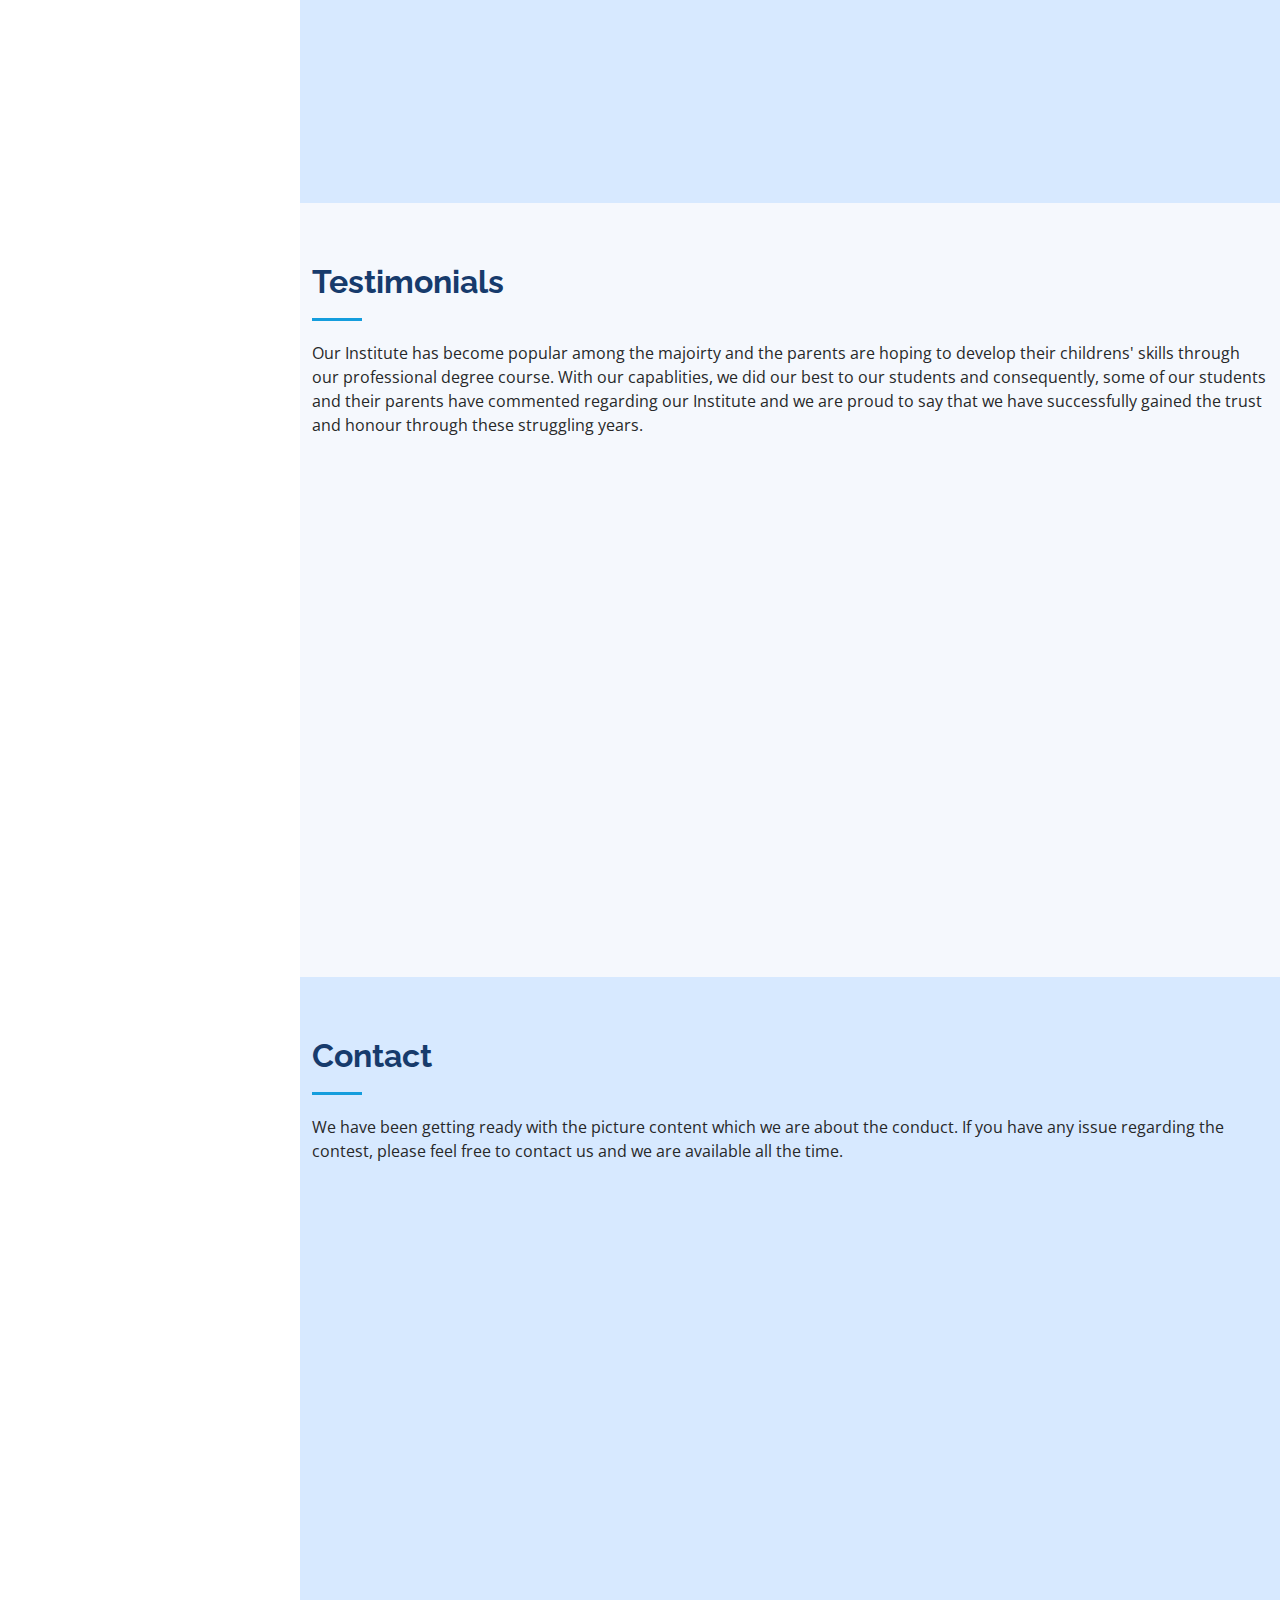
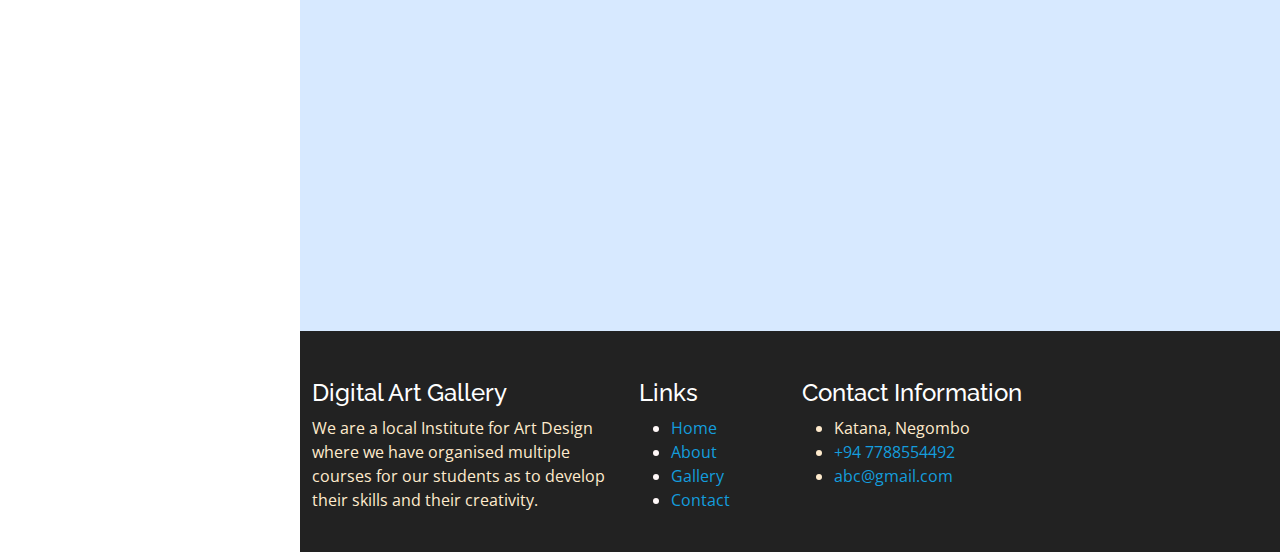
==== commit 204f9aa5: "Add user" ====
--- a/index.html
+++ b/index.html
@@ -6,7 +6,7 @@
   <meta content="width=device-width, initial-scale=1.0" name="viewport">
 
   <title>Digital Art Gallery</title>
-  <meta content="" name="description">
+  <meta content="udara" name="description">
   <meta content="" name="keywords">
 
   <!-- Favicons -->
@@ -328,4 +328,4 @@
 
 </body>
 
-</html>+</html>
